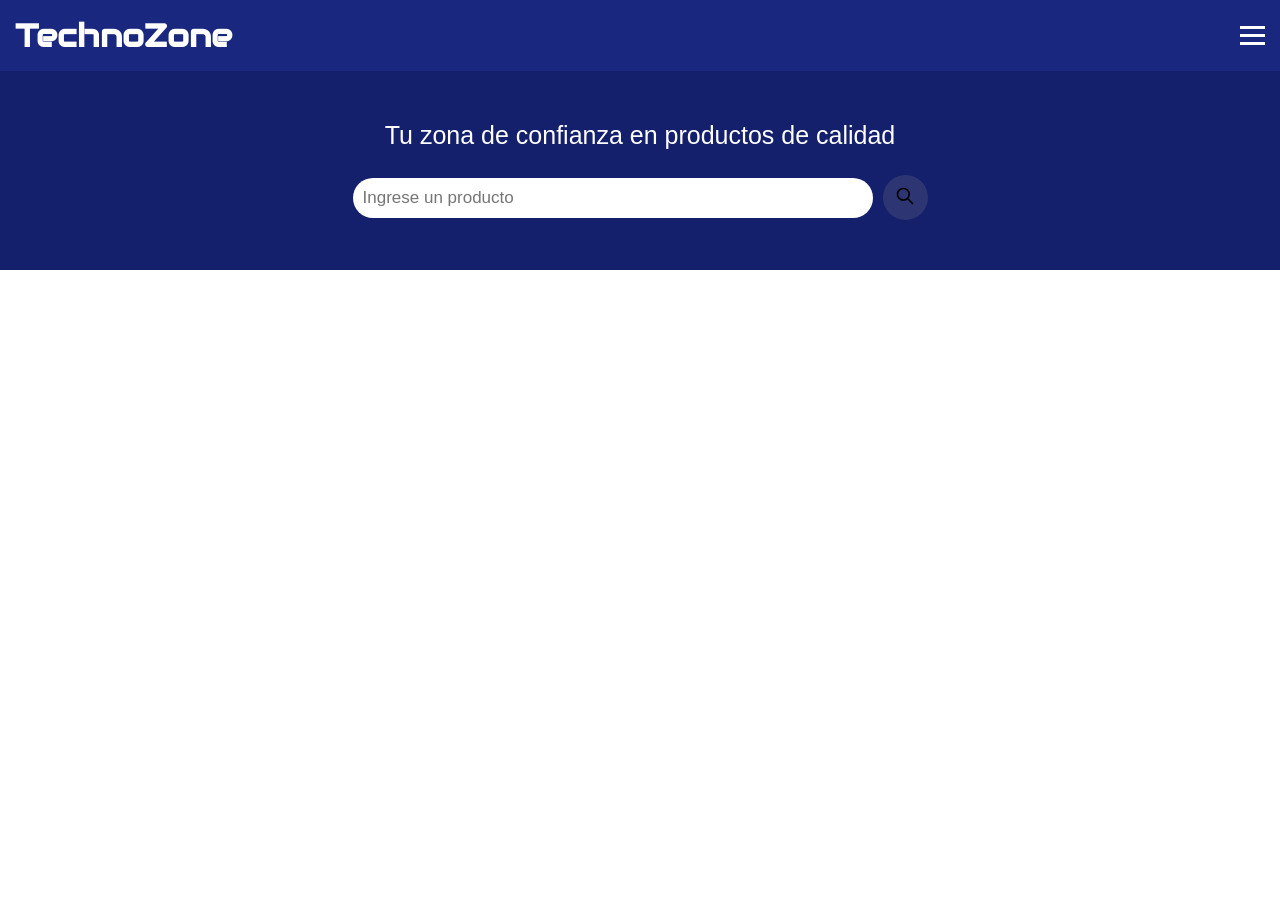
==== index.html @ 5c7edd81 "first commint" ====
<!doctype html>
<html lang="en">
  <head>
    <meta charset="UTF-8" />
    <meta name="viewport" content="width=device-width, initial-scale=1.0" />
    <link rel="stylesheet" href="style.css" />
    <title>Document</title>
  </head>
  <body>
    <header>
      <h1>TechnoZone</h1>
      <button class="menu-icon">
        <span></span>
        <span></span>
        <span></span>
      </button>
    </header>
    <section class="frase">
      <p>Tu zona de confianza en productos de calidad</p>
      <div class="input-contenedor">
        <input type="text" placeholder="Ingrese un producto" />
        <button>
          <svg
            width="20px"
            height="20px"
            viewBox="0 0 24 24"
            fill="none"
            xmlns="http://www.w3.org/2000/svg"
          >
            <path
              d="M14.9536 14.9458L21 21M17 10C17 13.866 13.866 17 10 17C6.13401 17 3 13.866 3 10C3 6.13401 6.13401 3 10 3C13.866 3 17 6.13401 17 10Z"
              stroke="#000000"
              stroke-width="2"
              stroke-linecap="round"
              stroke-linejoin="round"
            />
          </svg>
        </button>
      </div>
    </section>
    <main></main>
  </body>
</html>
---- style.css ----
@import url('https://fonts.googleapis.com/css2?family=Audiowide&display=swap');

*{
    padding: 0px;
    margin: 0px;
}

header {
    display: flex;
    justify-content: space-between;
    align-items: center;
    background-color: #1a277e;
    padding: 5px;
}

h1 {
    margin: 10px;
    color: rgb(255, 255, 255);
    font-family: Audiowide;
}

.frase {
    background-color: #14206c;
    padding: 50px;
}

.frase p {
    text-align: center;
    padding-bottom: 25px;
    color: #ffffff;
    font-family: Arial, Helvetica, sans-serif;
    font-size: 25px;
}

.input-contenedor {
    display: flex;
    justify-content: center;
    align-items: center;
    width: 100%;
}

.input-contenedor input {
    width: 500px;
    padding: 10px;
    border-radius: 50px;
    font-family: Arial, Helvetica, sans-serif;
    font-size: 17px;
    border: none;
}

.input-contenedor button {
    background: none;
    padding: 10px;
    margin-left: 10px;
    border-radius: 100%;
    width: 45px;
    height: 45px;
    background-color: #2d3673;
    border: none;
    cursor: pointer;

}

.menu-icon{
    display: flex;
    flex-direction: column;
    gap: 5px;
    background: none;
    border: none;
    cursor: pointer;
    margin: 10px;
}

.menu-icon span {
    width: 25px;
    height: 3px;
    background-color: #ffffff;
}
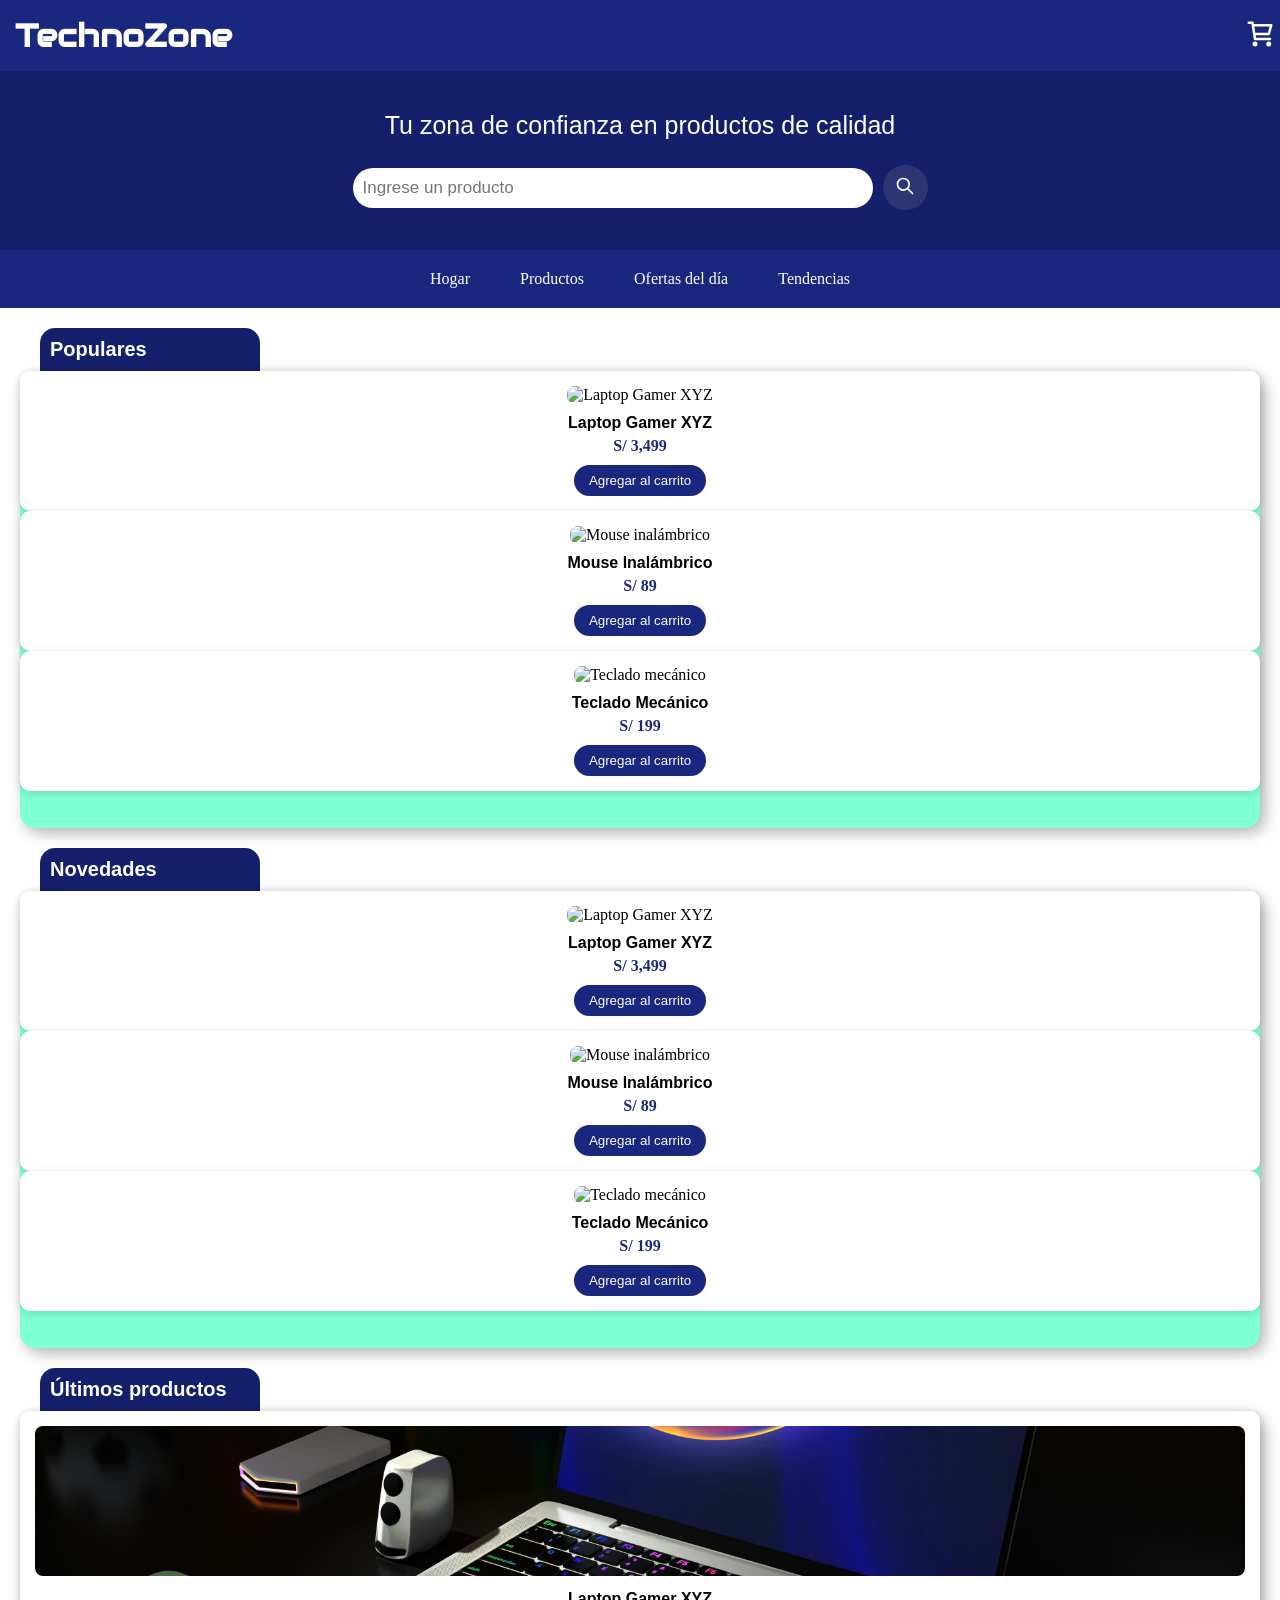
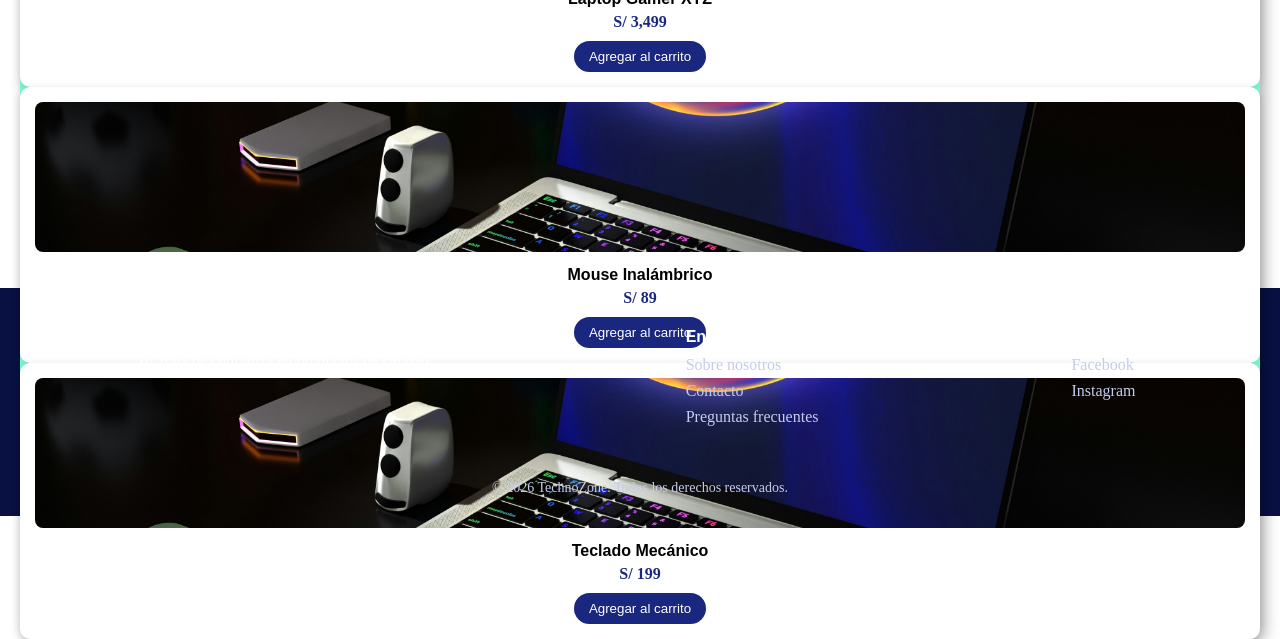
==== commit 14a8bb82: "feat: Agrega contenido al body" ====
--- a/index.html
+++ b/index.html
@@ -9,10 +9,22 @@
   <body>
     <header>
       <h1>TechnoZone</h1>
-      <button class="menu-icon">
-        <span></span>
-        <span></span>
-        <span></span>
+      <button class="cart">
+        <svg
+          width="30px"
+          height="30px"
+          viewBox="0 0 24 24"
+          fill="none"
+          xmlns="http://www.w3.org/2000/svg"
+        >
+          <path
+            d="M6.29977 5H21L19 12H7.37671M20 16H8L6 3H3M9 20C9 20.5523 8.55228 21 8 21C7.44772 21 7 20.5523 7 20C7 19.4477 7.44772 19 8 19C8.55228 19 9 19.4477 9 20ZM20 20C20 20.5523 19.5523 21 19 21C18.4477 21 18 20.5523 18 20C18 19.4477 18.4477 19 19 19C19.5523 19 20 19.4477 20 20Z"
+            stroke="#FFFFFF"
+            stroke-width="2"
+            stroke-linecap="round"
+            stroke-linejoin="round"
+          />
+        </svg>
       </button>
     </header>
     <section class="frase">
@@ -29,7 +41,7 @@
           >
             <path
               d="M14.9536 14.9458L21 21M17 10C17 13.866 13.866 17 10 17C6.13401 17 3 13.866 3 10C3 6.13401 6.13401 3 10 3C13.866 3 17 6.13401 17 10Z"
-              stroke="#000000"
+              stroke="#FFFFFF"
               stroke-width="2"
               stroke-linecap="round"
               stroke-linejoin="round"
@@ -38,6 +50,116 @@
         </button>
       </div>
     </section>
-    <main></main>
+    <nav class="navegacion">
+      <ul>
+        <li><a href="">Hogar</a></li>
+        <li><a href="">Productos</a></li>
+        <li><a href="">Ofertas del día</a></li>
+        <li><a href="">Tendencias</a></li>
+      </ul>
+    </nav>
+    <main>
+      <section class="products-populars">
+        <div class="title-products">
+          <h2>Populares</h2>
+        </div>
+        <div class="carts-products">
+          <div class="product-card">
+            <img src="images/laptop.jpg" alt="Laptop Gamer XYZ" />
+            <h3>Laptop Gamer XYZ</h3>
+            <p class="price">S/ 3,499</p>
+            <button class="add-cart">Agregar al carrito</button>
+          </div>
+          <div class="product-card">
+            <img src="images/mouse.jpg" alt="Mouse inalámbrico" />
+            <h3>Mouse Inalámbrico</h3>
+            <p class="price">S/ 89</p>
+            <button class="add-cart">Agregar al carrito</button>
+          </div>
+          <div class="product-card">
+            <img src="images/teclado.jpg" alt="Teclado mecánico" />
+            <h3>Teclado Mecánico</h3>
+            <p class="price">S/ 199</p>
+            <button class="add-cart">Agregar al carrito</button>
+          </div>
+        </div>
+      </section>
+      <section class="products-populars">
+        <div class="title-products">
+          <h2>Novedades</h2>
+        </div>
+        <div class="carts-products">
+          <div class="product-card">
+            <img src="images/laptop.jpg" alt="Laptop Gamer XYZ" />
+            <h3>Laptop Gamer XYZ</h3>
+            <p class="price">S/ 3,499</p>
+            <button class="add-cart">Agregar al carrito</button>
+          </div>
+          <div class="product-card">
+            <img src="images/mouse.jpg" alt="Mouse inalámbrico" />
+            <h3>Mouse Inalámbrico</h3>
+            <p class="price">S/ 89</p>
+            <button class="add-cart">Agregar al carrito</button>
+          </div>
+          <div class="product-card">
+            <img src="images/teclado.jpg" alt="Teclado mecánico" />
+            <h3>Teclado Mecánico</h3>
+            <p class="price">S/ 199</p>
+            <button class="add-cart">Agregar al carrito</button>
+          </div>
+        </div>
+      </section>
+      <section class="products-populars">
+        <div class="title-products">
+          <h2>Últimos productos</h2>
+        </div>
+        <div class="carts-products">
+          <div class="product-card">
+            <img src="images/laptop-gamer_01.jpg" alt="Laptop Gamer XYZ" />
+            <h3>Laptop Gamer XYZ</h3>
+            <p class="price">S/ 3,499</p>
+            <button class="add-cart">Agregar al carrito</button>
+          </div>
+          <div class="product-card">
+            <img src="images/laptop-gamer_01.jpg" alt="Mouse inalámbrico" />
+            <h3>Mouse Inalámbrico</h3>
+            <p class="price">S/ 89</p>
+            <button class="add-cart">Agregar al carrito</button>
+          </div>
+          <div class="product-card">
+            <img src="images/laptop-gamer_01.jpg" alt="Teclado mecánico" />
+            <h3>Teclado Mecánico</h3>
+            <p class="price">S/ 199</p>
+            <button class="add-cart">Agregar al carrito</button>
+          </div>
+        </div>
+      </section>
+    </main>
+    <footer>
+      <div class="footer-content">
+        <div class="footer-col">
+          <h3>TechnoZone</h3>
+          <p>Tu zona de confianza en productos de calidad.</p>
+        </div>
+        <div class="footer-col">
+          <h4>Enlaces</h4>
+          <ul>
+            <li><a href="">Sobre nosotros</a></li>
+            <li><a href="">Contacto</a></li>
+            <li><a href="">Preguntas frecuentes</a></li>
+          </ul>
+        </div>
+        <div class="footer-col">
+          <h4>Síguenos</h4>
+          <ul>
+            <li><a href="">Facebook</a></li>
+            <li><a href="">Instagram</a></li>
+          </ul>
+        </div>
+      </div>
+      <p class="copyright">
+        &copy; 2026 TechnoZone. Todos los derechos reservados.
+      </p>
+    </footer>
   </body>
 </html>
--- a/style.css
+++ b/style.css
@@ -19,9 +19,15 @@
     font-family: Audiowide;
 }
 
+footer {
+    background-color: #091143;
+    padding: 40px 20px 20px;
+    color: #ffffff;
+}
+
 .frase {
     background-color: #14206c;
-    padding: 50px;
+    padding: 40px;
 }
 
 .frase p {
@@ -61,19 +67,139 @@
 
 }
 
-.menu-icon{
-    display: flex;
-    flex-direction: column;
-    gap: 5px;
+.cart {
     background: none;
     border: none;
     cursor: pointer;
-    margin: 10px;
-}
-
-.menu-icon span {
-    width: 25px;
-    height: 3px;
-    background-color: #ffffff;
-}
-
+}
+
+.navegacion {
+    background-color: #1a277e;
+    padding: 10px;
+}
+
+.navegacion ul{
+    display: flex;
+    justify-content: center;
+    gap: 50px;
+    list-style-type: none;
+    padding: 10px;
+}
+
+.navegacion ul li a{ 
+    color: #ffffff;
+    text-decoration: none;
+}
+
+.products-populars {
+    background: none;
+    margin: 20px;;
+    height: 500px;
+    display: flex;
+    flex-direction: column;
+}
+
+.title-products {
+    background-color: #c6cbec;
+    width: 200px;
+    padding: 10px;
+    margin: 0 20px;
+    background-color: #14206c;
+    border-radius: 15px 15px 0 0;
+}
+
+.title-products h2{
+    font-size: 20px;
+    font-family: Arial, Helvetica, sans-serif;
+    color: #ffffff;
+}
+
+.carts-products {
+    background-color: aquamarine;
+    flex: 1;
+    border-radius: 15px;
+    box-shadow: 5px 5px 15px rgba(0, 0, 0, 0.3);
+}
+
+.product-card {
+  background-color: #ffffff;
+  border-radius: 10px;
+  padding: 15px;
+  min-width: 200px;
+  text-align: center;
+  box-shadow: 0 2px 8px rgba(0, 0, 0, 0.15);
+}
+
+.product-card img {
+  width: 100%;
+  height: 150px;
+  object-fit: cover; /* recorta la imagen sin deformarla */
+  border-radius: 8px;
+}
+
+.product-card h3 {
+  font-size: 16px;
+  margin: 10px 0 5px;
+  font-family: Arial, Helvetica, sans-serif;
+}
+
+.product-card .price {
+  color: #1a277e;
+  font-weight: bold;
+  margin-bottom: 10px;
+}
+
+.product-card .add-cart {
+  background-color: #1a277e;
+  color: white;
+  border: none;
+  padding: 8px 15px;
+  border-radius: 20px;
+  cursor: pointer;
+}
+
+.product-card .add-cart:hover {
+  background-color: #14206c;
+}
+
+.footer-content {
+  display: flex;
+  justify-content: space-around;
+  flex-wrap: wrap;
+  gap: 20px;
+}
+
+.footer-col h4 {
+  margin-bottom: 10px;
+  font-family: Arial, Helvetica, sans-serif;
+}
+
+.footer-col h3 {
+  font-family: Audiowide;
+}
+
+.footer-col ul {
+  list-style: none;
+}
+
+.footer-col ul li {
+  margin-bottom: 8px;
+}
+
+.footer-col a {
+  color: #c6cbec;
+  text-decoration: none;
+}
+
+.footer-col a:hover {
+  text-decoration: underline;
+}
+
+.copyright {
+  text-align: center;
+  margin-top: 30px;
+  padding-top: 15px;
+  border-top: 1px solid rgba(255, 255, 255, 0.1);
+  font-size: 14px;
+  color: #c6cbec;
+}
